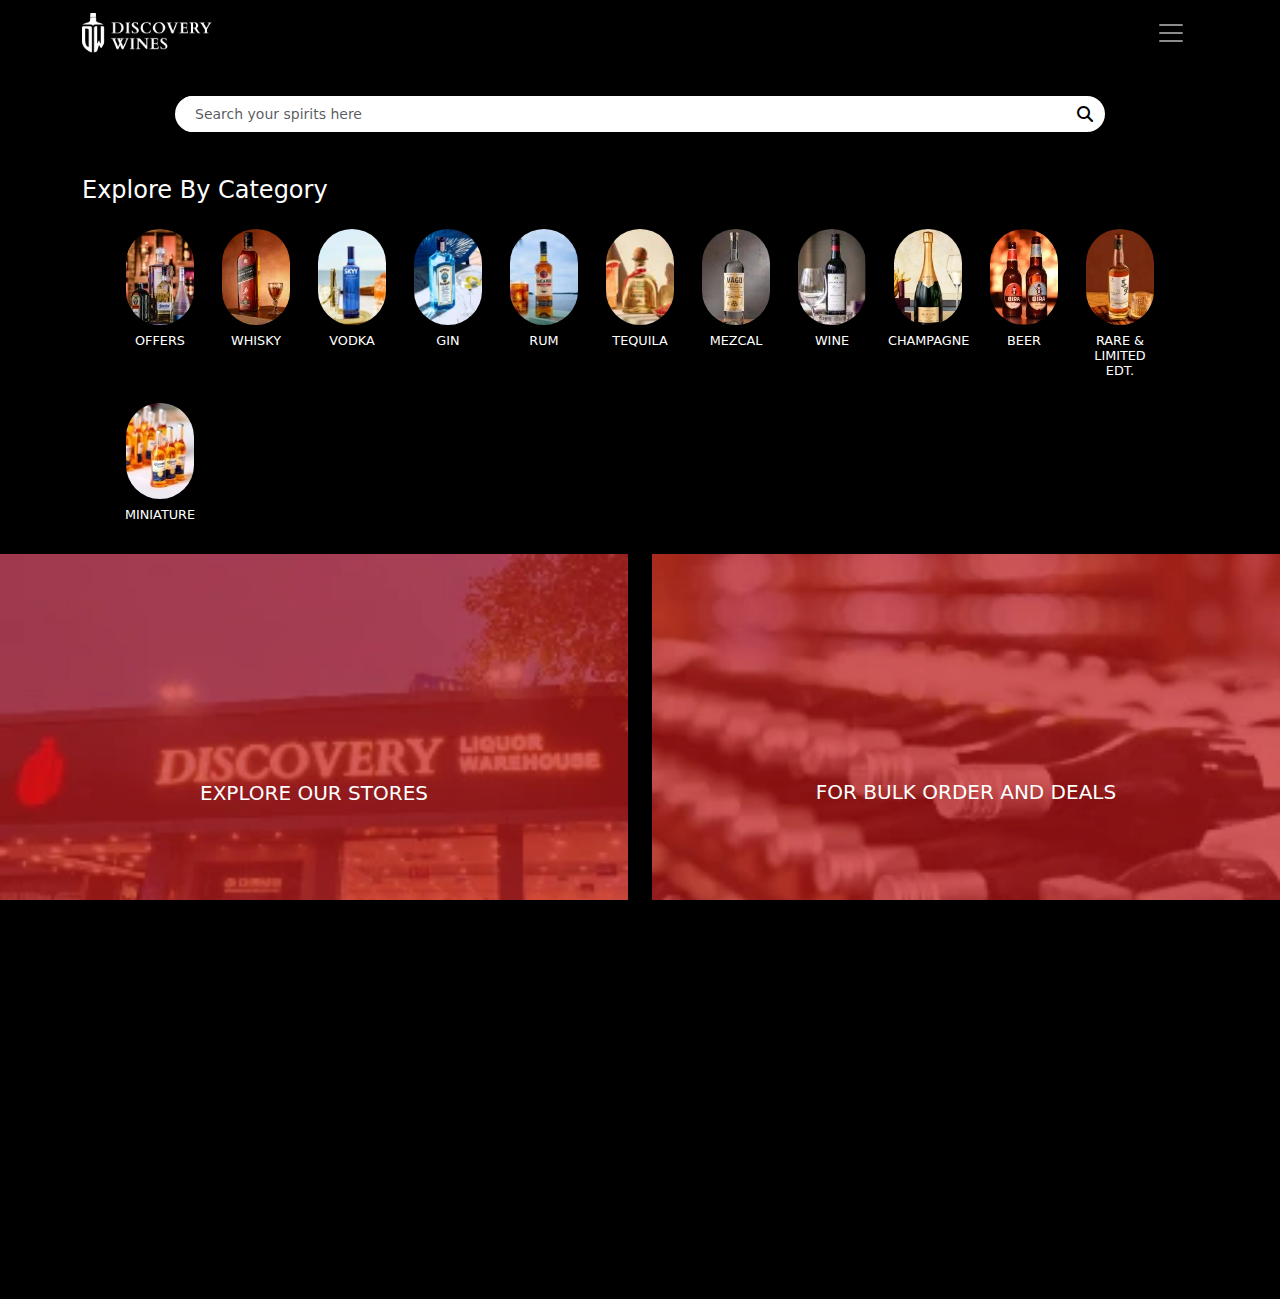
==== index.html @ cb27762b "category page" ====
<!DOCTYPE html>
<html lang="en">
<head>
    <meta charset="UTF-8">
    <meta name="viewport" content="width=\, initial-scale=1.0">
    <title>Discovery wines</title>
     <!-- bootstrap  css link  -->
     <link href="https://cdn.jsdelivr.net/npm/bootstrap@5.3.3/dist/css/bootstrap.min.css" rel="stylesheet">
     <!-- custom css link  -->
     <link rel="stylesheet" href="/css/style.css">
      <!-- Font awedome CDN link -->
  <link rel="stylesheet" href="https://cdnjs.cloudflare.com/ajax/libs/font-awesome/6.2.1/css/all.min.css">
</head>
<body>
    <!-- header start  -->
    <header>
    <!-- bootstrap navabar start  -->
    <nav class="navbar navbar-dark bg-black bg-dark fixed-top">
        <div class="container">
          <a class="navbar-brand" href="index.html">
            <img src="/assets/DW_Logo.webp" alt="logo" class="img-fluid" width="130">
          </a>
          <button class="navbar-toggler outline-none shadow-none border-0" type="button" data-bs-toggle="offcanvas" data-bs-target="#offcanvasDarkNavbar" aria-controls="offcanvasDarkNavbar" aria-label="Toggle navigation">
            <span class="navbar-toggler-icon"></span>
          </button>
          <div class="offcanvas offcanvas-end text-bg-dark bg-black" tabindex="-1" id="offcanvasDarkNavbar" aria-labelledby="offcanvasDarkNavbarLabel">
            <div class="offcanvas-header">
                <a class="navbar-brand" href="#">
                    <img src="/assets/DW_Logo.webp" alt="logo" class="img-fluid" width="130">
                  </a>
              <button type="button" class="btn-close btn-close-white" data-bs-dismiss="offcanvas" aria-label="Close"></button>
            </div>
            <div class="offcanvas-body">
              <ul class="navbar-nav justify-content-end flex-grow-1 pe-3">
                <li class="nav-item">
                  <a class="nav-link active" aria-current="page" href="#">Home</a>
                </li>
                <li class="nav-item">
                  <a class="nav-link" href="#">Link</a>
                </li>
                <li class="nav-item dropdown">
                  <a class="nav-link dropdown-toggle" href="#" role="button" data-bs-toggle="dropdown" aria-expanded="false">
                    Dropdown
                  </a>
                  <ul class="dropdown-menu dropdown-menu-dark">
                    <li><a class="dropdown-item" href="#">Action</a></li>
                    <li><a class="dropdown-item" href="#">Another action</a></li>
                    <li>
                      <hr class="dropdown-divider">
                    </li>
                    <li><a class="dropdown-item" href="#">Something else here</a></li>
                  </ul>
                </li>
              </ul>
              <form class="d-flex mt-3" role="search">
                <input class="form-control me-2" type="search" placeholder="Search" aria-label="Search">
                <button class="btn btn-success" type="submit">Search</button>
              </form>
            </div>
          </div>
        </div>
      </nav>
    <!-- bootstrap navabar end  -->
    </header>
    <!-- header end  -->

    <!-- page-content start   -->
         <!-- page-content start   -->   
         <div class="page-content pt-5">
     <!-- search bar start  -->
     <div class="search-bar">
        <div class="container text-center">
        <form class="col-10 text-center mx-auto" role="search">
            <div class="rounded-pill d-flex bg-white ps-2  align-items-center overflow-hidden">
                <input class="form-control shadow-none search-input border-0" type="search" placeholder="Search your spirits here" aria-label="Search">
                <i class="btn border-0 fa-solid text-black  fa-magnifying-glass"></i>
              </div>
          </form>
        </div>
     </div>
       <!-- search bar end  -->
    <!-- category start here  -->
     <div class="category">
        <div class="container text-white">
            <h4>Explore By Category</h4>
            <div class="all-cate pt-3">
            <div class="grid-cols">
                <a href="/pages/category.html">
                <div class="text-uppercase text-center">
                    <div class="cat-image">
                    <img src="/assets/Offers.webp" alt="image" class="img-fluid">
                 </div>
                    <h6 class="mt-2 category-title">offers</h6>
                </div>
            </a>
            </div>
            <div class="grid-cols">
            <a href="#">
                <div class="text-uppercase text-center">
                    <img src="/assets/Whisky.webp" alt="image" class="img-fluid">
                    <h6 class="mt-2 category-title">whisky</h6>
                </div>
            </a>
            </div>
            <div class="grid-cols">
            <a href="#">
                <div class="text-uppercase text-center">
                    <img src="/assets/Vodka.webp" alt="image" class="img-fluid">
                    <h6 class="mt-2 category-title">vodka</h6>
                </div>
            </a>
            </div>
            <div class="grid-cols">
            <a href="#">
                <div class="text-uppercase text-center">
                    <img src="/assets/Gin.webp" alt="image" class="img-fluid">
                    <h6 class="mt-2 category-title">gin</h6>
                </div>
            </a>
            </div>
            <div class="grid-cols">
            <a href="#">
                <div class="text-uppercase text-center">
                    <img src="/assets/Rum.webp" alt="image" class="img-fluid">
                    <h6 class="mt-2 category-title">rum</h6>
                </div>
            </a>
            </div>
            <div class="grid-cols">
            <a href="#">
                <div class="text-uppercase text-center">
                    <img src="/assets/Tequila.webp" alt="image" class="img-fluid">
                    <h6 class="mt-2 category-title">tequila</h6>
                </div>
            </a>
            </div>
            <div class="grid-cols">
            <a href="#">
                <div class="text-uppercase text-center">
                    <img src="/assets/Mezcal.webp" alt="image" class="img-fluid">
                    <h6 class="mt-2 category-title">mezcal</h6>
                </div>
            </a>
            </div>
            <div class="grid-cols">
            <a href="#">
                <div class="text-uppercase text-center">
                    <img src="/assets/Wine.webp" alt="image" class="img-fluid">
                    <h6 class="mt-2 category-title">wine</h6>
                </div>
            </a>
            </div>
            <div class="grid-cols">
            <a href="#">
                <div class="text-uppercase text-center">
                    <img src="/assets/Champange.webp" alt="image" class="img-fluid">
                    <h6 class="mt-2 category-title">champagne</h6>
                </div>
            </a>
            </div>
            <div class="grid-cols">
            <a href="#">
                <div class="text-uppercase text-center">
                    <img src="/assets/Beer.webp" alt="image" class="img-fluid">
                    <h6 class="mt-2 category-title">beer</h6>
                </div>
            </a>
            </div>
            <div class="grid-cols">
            <a href="#">
                <div class="text-uppercase text-center">
                    <img src="/assets/Rare_Limited.webp" alt="image" class="img-fluid">
                    <h6 class="mt-2 category-title">rare & limited edt.</h6>
                </div>
            </a>
            </div>
            <div class="grid-cols">
            <a href="#">
                <div class="text-uppercase text-center">
                    <img src="/assets/Miniature.webp" alt="image" class="img-fluid">
                    <h6 class="mt-2 category-title">miniature</h6>
                </div>
            </a>
            </div>
            
            
            </div>   
            </div>
        </div>
    <!-- category start here  -->

    <!-- banner start  -->
     <div class="banner-section pt-4 text-white">
     <div class="row">
        <div class="col-6">
            <div class="banner-img">
            <img src="/assets/Group655.webp" alt="image" class="img-fluid w-100">
            <div class="banner-text">
                <h5 class="text-uppercase">Explore our stores</h5>
            </div>
        </div>
        </div>
        <div class="col-6">
            <div class="banner-img">
            <img src="/assets/Group656.webp" alt="image" class="img-fluid w-100">
            <div class="banner-text">
                <h5 class="text-uppercase">for bulk order and deals</h5>
            </div>
            </div>
        </div>
     </div>
    </div>
         </div>
    <!-- page-content start   -->
     <!-- footer start  -->
     <footer class="pt-5 pb-3">
        <div class="container text-white text-center">
            <h3 class="text-uppercase">Follow us</h3>
            <div class="footer-links pt-3">
               <a href="#"><img src="assets/FB_Logo.webp" alt="facebook-logo" class="img-fluid"></a> 
               <a href="#"><img src="assets/Indta_Logo.webp" alt="facebook-logo" class="img-fluid mx-3"></a>
                <a href="#"><img src="assets/Whatsapp_Logo.webp" alt="facebook-logo" class="img-fluid"></a>
            </div>

            <div class="footer-end pt-4">
                <p class="mb-0">Drink Responsibly | Consumption of liquor is injurious to health</p>
                <p class="mb-0">Please do not share with anyone under the legal purchase age for alcohol.</p>
                <p>COPYRIGHT &copy; 2025 DISCOVERY WINES</p>
            </div>
        </div>
     </footer>
    
        <!-- bootstrap js link  -->
        <script src="https://cdn.jsdelivr.net/npm/@popperjs/core@2.11.8/dist/umd/popper.min.js" integrity="sha384-I7E8VVD/ismYTF4hNIPjVp/Zjvgyol6VFvRkX/vR+Vc4jQkC+hVqc2pM8ODewa9r" crossorigin="anonymous"></script>
        <script src="https://cdn.jsdelivr.net/npm/bootstrap@5.3.3/dist/js/bootstrap.min.js" integrity="sha384-0pUGZvbkm6XF6gxjEnlmuGrJXVbNuzT9qBBavbLwCsOGabYfZo0T0to5eqruptLy" crossorigin="anonymous"></script>
</body>
</html>
---- css/style.css ----
*{
    padding: 0;
    margin: 0;
    box-sizing: border-box;
}
html,body{
    height: 100%;
    width: 100%;
    overflow-x: hidden;
    background: black;
    z-index: -1;
    position: relative;
}
a{
    text-decoration: none;
    color: white;
}
.index-page-main{
    position: relative;
    width: 100%;
    height: 100dvh;
}
.back-img{
    position: absolute;
    left: 0;
    top: 0;
    width: 100%;
    height: 100%;
    object-fit: cover;
    object-position: center;
    z-index: -1;
}
.copyright{
    opacity: .6;
}
/* .home-page styling */
.home-page{
    background:black ;
    overflow-x: hidden;
}
.search-bar{
    position: fixed;
    width: 100%;
    padding: 3rem 0 2rem;
    background-color: black;
    z-index: 2;
}
.search-input::placeholder{
   font-size: 14px;
}
.category{
    padding-top: 8rem;
}
.all-cate{
    display: grid;
   grid-template-columns: repeat(auto-fit, 5rem );
   justify-content: center;
   /* grid-template-columns: repeat(auto-fit, minmax(5rem,1fr)); */
   /* grid-template-columns: repeat(6, 4rem); */
   overflow: scroll;
   gap: 1rem;

}
.all-cate::-webkit-scrollbar {
    width: 0;
    height: 0;
}
.all-cate .grid-cols .category-title{
    font-size: .8rem;
    font-weight: 300;
}
.banner-img{
    position: relative;
}
.banner-text{
    position: absolute;
    top: 0;
    left: 0;
    width: 100%;
    height: 100%;
    display: flex;
    justify-content: center;
    align-items: center;
    text-align: center;
}
.footer-end p{
    font-size: .7rem;
    opacity: .7;
}
/* category page styling */
.category-head{
    position: fixed;
    width: 100%;
    padding: 3rem 0 1rem;
    background-color: black;
    z-index: 2;
}
.cate-product{
    padding-top: 8rem;
}
.cateproduct-image{
    height: 200px;
    overflow: hidden;
}
.cateproduct-image img{
    height: inherit;
    object-fit: cover;

}
.product-content .product-catename{
    font-size: .6rem !important;
}
.product-content .product-title{
    font-size: .7rem !important;

}
@media screen and (max-width: 667px) {
    html,body{
      height: 100%;
      width: 100%;
      overflow-x: hidden;
    }
    .lead {
        font-size: 1rem;
        font-weight: 300;
    }
}
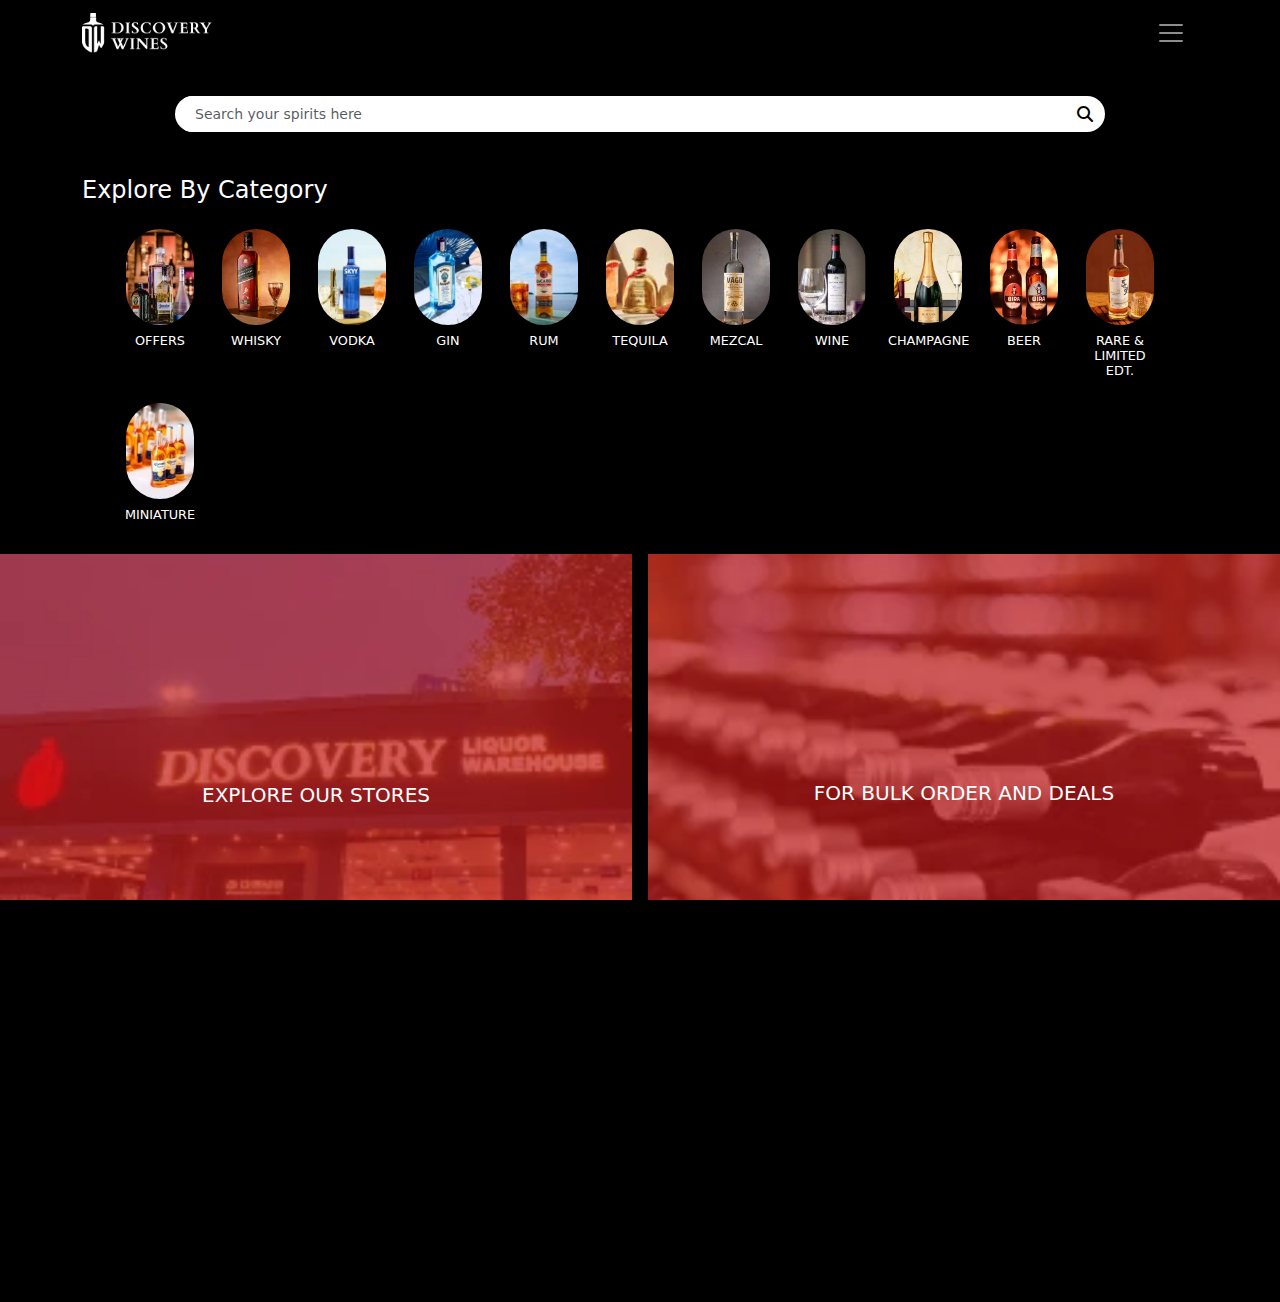
==== commit 6eb31f75: "dknk" ====
--- a/index.html
+++ b/index.html
@@ -191,7 +191,7 @@
 
     <!-- banner start  -->
      <div class="banner-section pt-4 text-white">
-     <div class="row">
+     <div class="row gx-3">
         <div class="col-6">
             <div class="banner-img">
             <img src="/assets/Group655.webp" alt="image" class="img-fluid w-100">
--- a/css/style.css
+++ b/css/style.css
@@ -111,8 +111,15 @@
     font-size: .6rem !important;
 }
 .product-content .product-title{
-    font-size: .7rem !important;
-
+    font-size: .8rem !important;
+    overflow: hidden;
+    display: -webkit-box;
+    -webkit-line-clamp: 2;
+            line-clamp: 2; 
+    -webkit-box-orient: vertical;
+}
+.product-number{
+    font-size: 1rem;
 }
 @media screen and (max-width: 667px) {
     html,body{
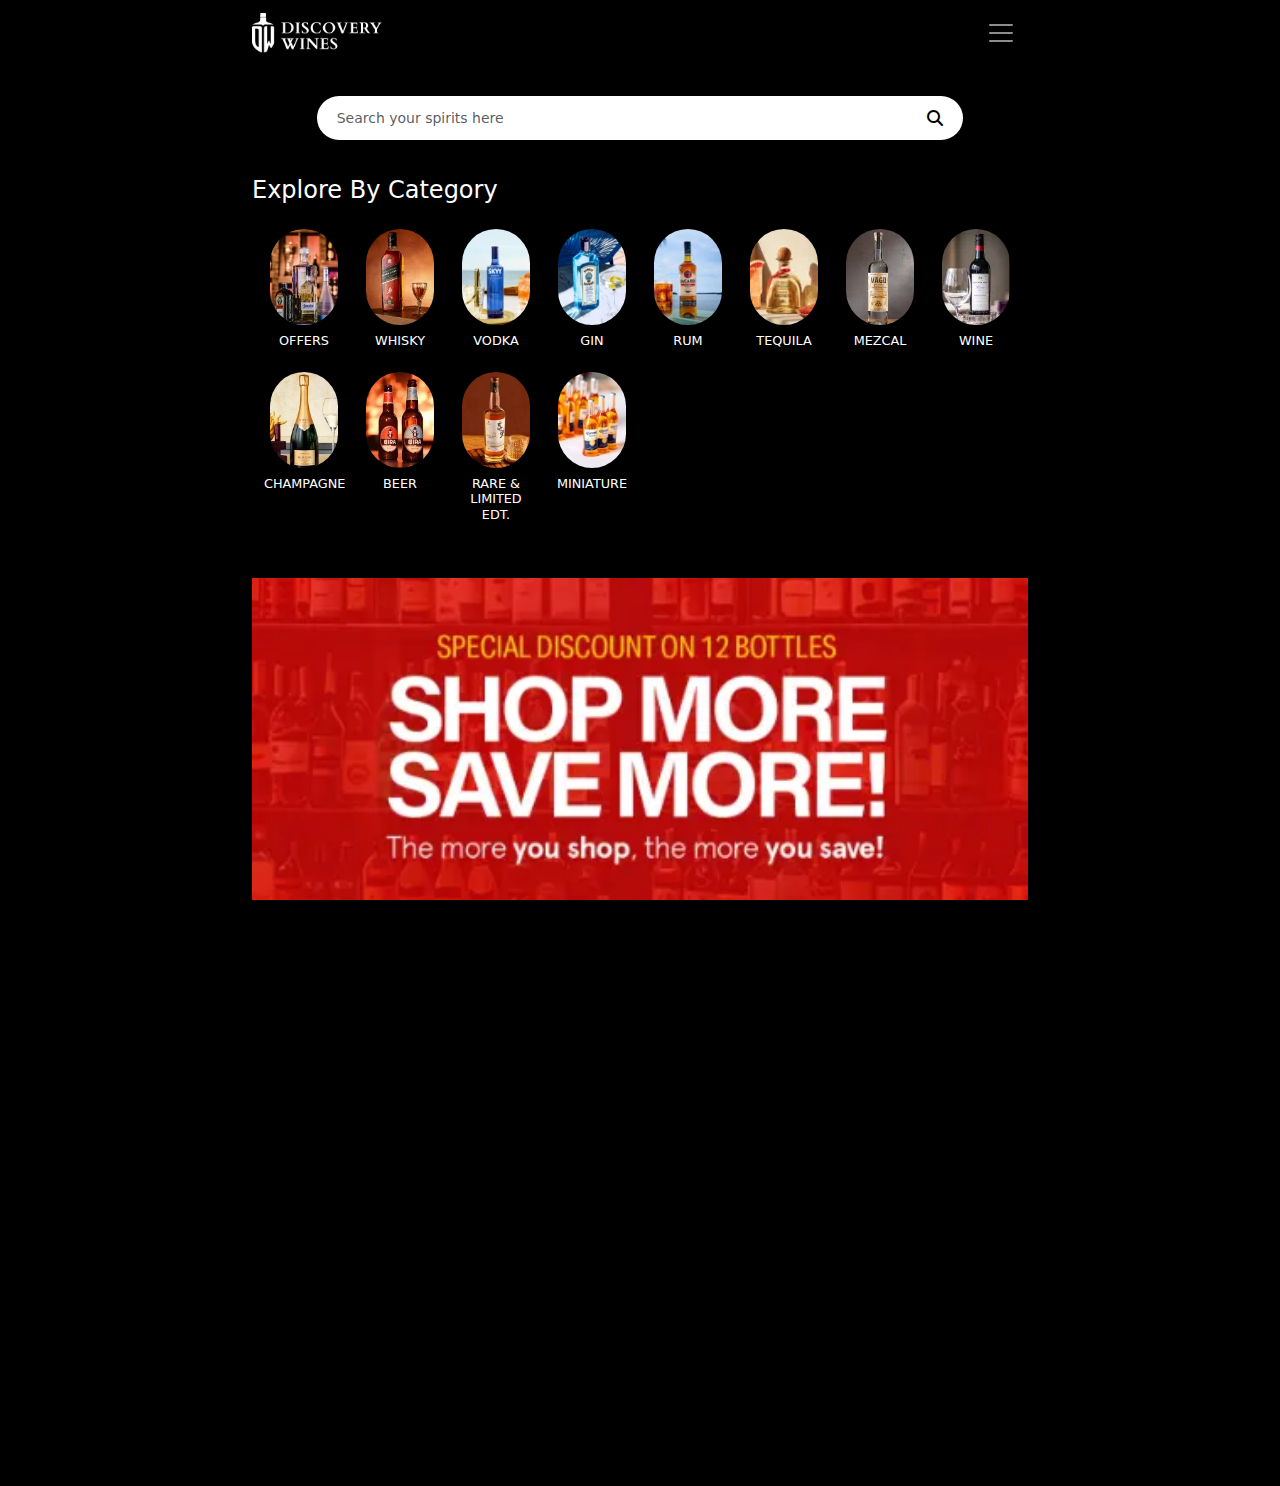
==== commit b6b45698: "nnk" ====
--- a/index.html
+++ b/index.html
@@ -25,7 +25,7 @@
           </button>
           <div class="offcanvas offcanvas-end text-bg-dark bg-black" tabindex="-1" id="offcanvasDarkNavbar" aria-labelledby="offcanvasDarkNavbarLabel">
             <div class="offcanvas-header">
-                <a class="navbar-brand" href="#">
+                <a class="navbar-brand" href="/index.html">
                     <img src="/assets/DW_Logo.webp" alt="logo" class="img-fluid" width="130">
                   </a>
               <button type="button" class="btn-close btn-close-white" data-bs-dismiss="offcanvas" aria-label="Close"></button>
@@ -33,23 +33,10 @@
             <div class="offcanvas-body">
               <ul class="navbar-nav justify-content-end flex-grow-1 pe-3">
                 <li class="nav-item">
-                  <a class="nav-link active" aria-current="page" href="#">Home</a>
+                  <a class="nav-link active" aria-current="page" href="/index.html">Home</a>
                 </li>
                 <li class="nav-item">
-                  <a class="nav-link" href="#">Link</a>
-                </li>
-                <li class="nav-item dropdown">
-                  <a class="nav-link dropdown-toggle" href="#" role="button" data-bs-toggle="dropdown" aria-expanded="false">
-                    Dropdown
-                  </a>
-                  <ul class="dropdown-menu dropdown-menu-dark">
-                    <li><a class="dropdown-item" href="#">Action</a></li>
-                    <li><a class="dropdown-item" href="#">Another action</a></li>
-                    <li>
-                      <hr class="dropdown-divider">
-                    </li>
-                    <li><a class="dropdown-item" href="#">Something else here</a></li>
-                  </ul>
+                  <a class="nav-link" href="/pages/category.html">Category</a>
                 </li>
               </ul>
               <form class="d-flex mt-3" role="search">
@@ -71,7 +58,7 @@
      <div class="search-bar">
         <div class="container text-center">
         <form class="col-10 text-center mx-auto" role="search">
-            <div class="rounded-pill d-flex bg-white ps-2  align-items-center overflow-hidden">
+            <div class="rounded-pill d-flex bg-white py-1 px-2  align-items-center overflow-hidden">
                 <input class="form-control shadow-none search-input border-0" type="search" placeholder="Search your spirits here" aria-label="Search">
                 <i class="btn border-0 fa-solid text-black  fa-magnifying-glass"></i>
               </div>
@@ -188,28 +175,37 @@
             </div>
         </div>
     <!-- category start here  -->
-
-    <!-- banner start  -->
-     <div class="banner-section pt-4 text-white">
-     <div class="row gx-3">
-        <div class="col-6">
-            <div class="banner-img">
-            <img src="/assets/Group655.webp" alt="image" class="img-fluid w-100">
-            <div class="banner-text">
-                <h5 class="text-uppercase">Explore our stores</h5>
-            </div>
-        </div>
-        </div>
-        <div class="col-6">
-            <div class="banner-img">
-            <img src="/assets/Group656.webp" alt="image" class="img-fluid w-100">
-            <div class="banner-text">
-                <h5 class="text-uppercase">for bulk order and deals</h5>
-            </div>
-            </div>
-        </div>
-     </div>
+      <!-- single banner start  -->
+      <div class="single-banner-section pt-5 bg-black">
+        <div class="container">
+        <img src="/assets/MaskGroup53.webp" alt="image" class="img-fluid w-100">
+      </div>
     </div>
+     <!-- single banner start  -->
+      <!-- banner start  -->
+       <div class="banner-section pt-4 text-white bg-black">
+          <div class="container">
+       <div class="row gx-3">
+          <div class="col-6">
+              <div class="banner-img">
+              <img src="/assets/Group655.webp" alt="image" class="img-fluid w-100">
+              <div class="banner-text">
+                  <h5 class="text-uppercase">Explore our stores</h5>
+              </div>
+          </div>
+          </div>
+          <div class="col-6">
+              <div class="banner-img">
+              <img src="/assets/Group656.webp" alt="image" class="img-fluid w-100">
+              <div class="banner-text">
+                  <h5 class="text-uppercase">for bulk order and deals</h5>
+              </div>
+              </div>
+          </div>
+       </div>
+      </div>
+      </div>
+      <!-- banner end  -->
          </div>
     <!-- page-content start   -->
      <!-- footer start  -->
--- a/css/style.css
+++ b/css/style.css
@@ -13,12 +13,15 @@
 }
 a{
     text-decoration: none;
-    color: white;
+    color: black;
 }
 .index-page-main{
     position: relative;
     width: 100%;
     height: 100dvh;
+}
+.category-title{
+    color: white;
 }
 .back-img{
     position: absolute;
@@ -121,6 +124,43 @@
 .product-number{
     font-size: 1rem;
 }
+/* discription page styling { */
+.product-discrip{
+    padding-top: 5rem;
+}
+.disp-product-detail{
+    position: relative;
+}
+.discrip-img{
+    position: fixed; 
+    right: 0%;
+    z-index: -1;
+}
+.after-border::after{
+    background: white;
+    content: "";
+    display: inline-block;
+    height: 1px;
+    width: 5rem;
+    margin-left: 15px;
+    position: relative;
+    top: -6px;
+
+}
+dl.product-inform dt, dd{
+display: inline;
+float: left;
+}
+dt{
+clear: left;
+width: 100px;
+font-weight: bold
+}
+@media (min-width: 992px) {
+    .container, .container-lg, .container-md, .container-sm, .container-xl, .container-xxl {
+        max-width: 800px !important;
+    }
+}
 @media screen and (max-width: 667px) {
     html,body{
       height: 100%;
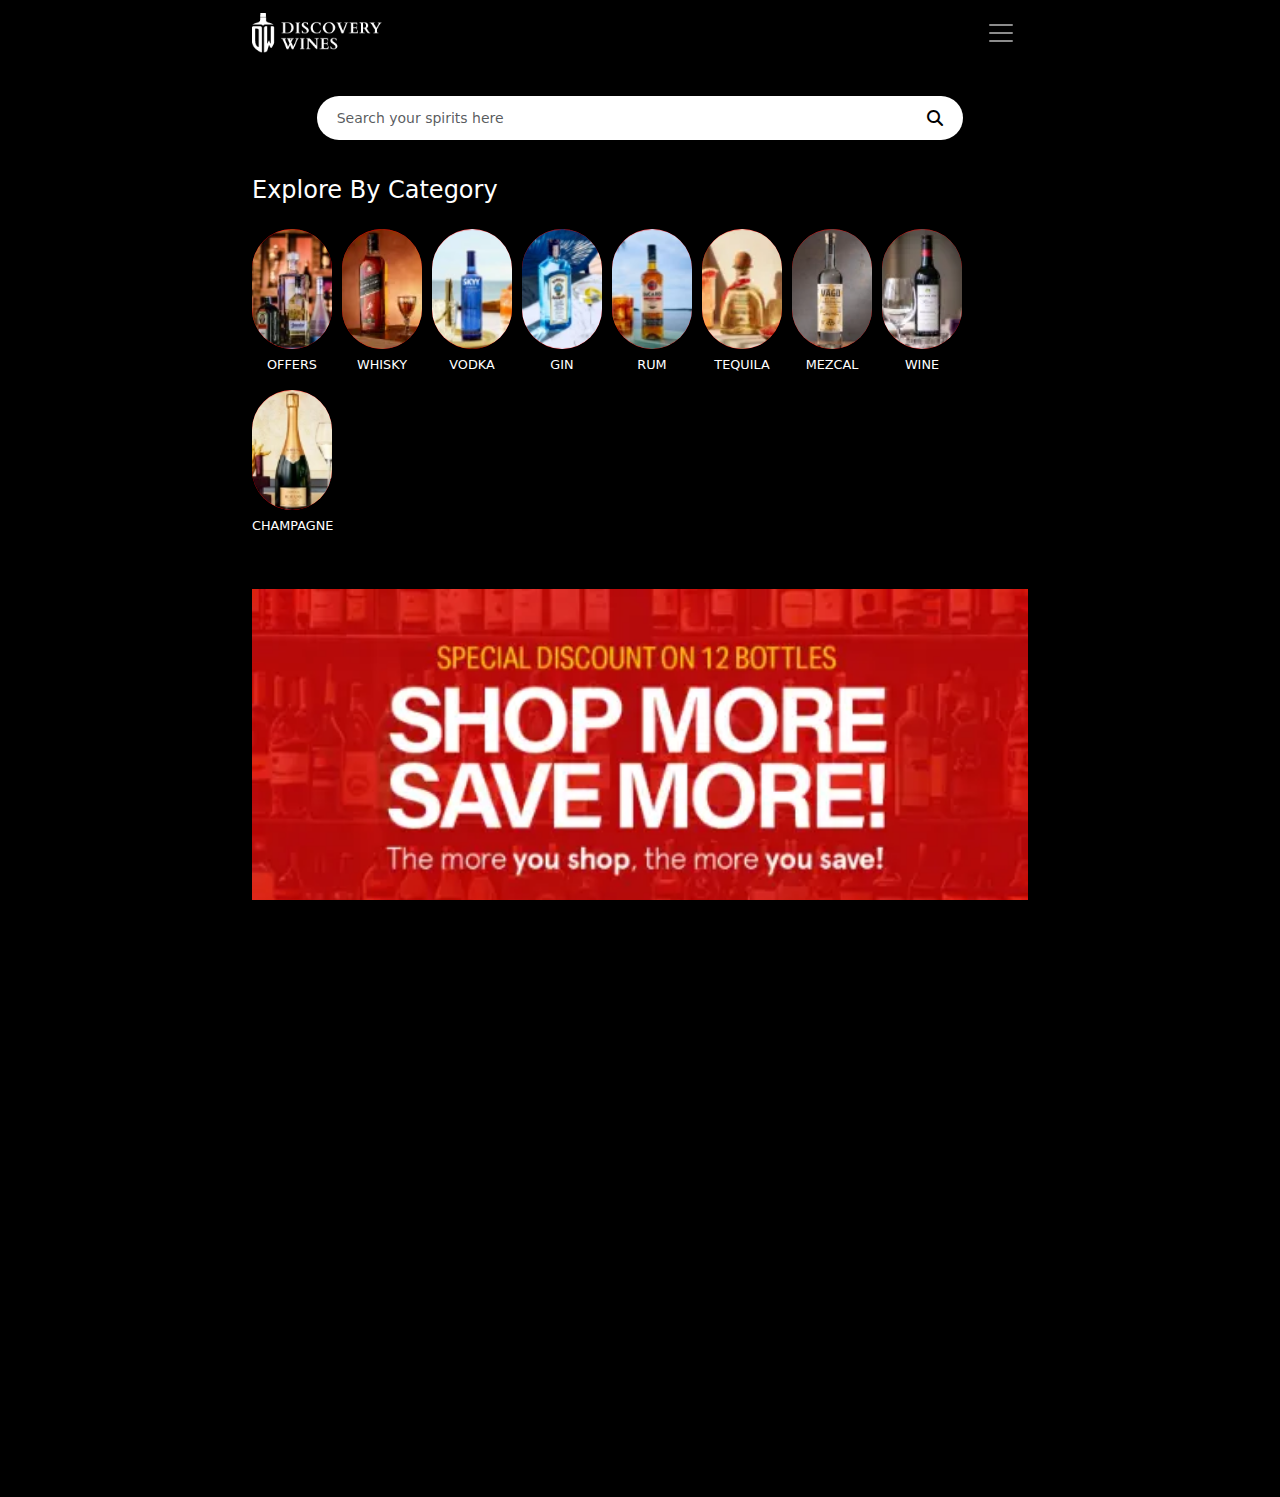
==== commit 223c97ad: "jbjsbd" ====
--- a/index.html
+++ b/index.html
@@ -84,7 +84,9 @@
             <div class="grid-cols">
             <a href="#">
                 <div class="text-uppercase text-center">
+                    <div class="cat-image">
                     <img src="/assets/Whisky.webp" alt="image" class="img-fluid">
+                </div>
                     <h6 class="mt-2 category-title">whisky</h6>
                 </div>
             </a>
@@ -92,7 +94,9 @@
             <div class="grid-cols">
             <a href="#">
                 <div class="text-uppercase text-center">
+                    <div class="cat-image">
                     <img src="/assets/Vodka.webp" alt="image" class="img-fluid">
+                </div>
                     <h6 class="mt-2 category-title">vodka</h6>
                 </div>
             </a>
@@ -100,7 +104,9 @@
             <div class="grid-cols">
             <a href="#">
                 <div class="text-uppercase text-center">
+                    <div class="cat-image">
                     <img src="/assets/Gin.webp" alt="image" class="img-fluid">
+                </div>
                     <h6 class="mt-2 category-title">gin</h6>
                 </div>
             </a>
@@ -108,7 +114,9 @@
             <div class="grid-cols">
             <a href="#">
                 <div class="text-uppercase text-center">
+                    <div class="cat-image">
                     <img src="/assets/Rum.webp" alt="image" class="img-fluid">
+                </div>
                     <h6 class="mt-2 category-title">rum</h6>
                 </div>
             </a>
@@ -116,7 +124,9 @@
             <div class="grid-cols">
             <a href="#">
                 <div class="text-uppercase text-center">
+                    <div class="cat-image">
                     <img src="/assets/Tequila.webp" alt="image" class="img-fluid">
+                </div>
                     <h6 class="mt-2 category-title">tequila</h6>
                 </div>
             </a>
@@ -124,7 +134,9 @@
             <div class="grid-cols">
             <a href="#">
                 <div class="text-uppercase text-center">
+                    <div class="cat-image">
                     <img src="/assets/Mezcal.webp" alt="image" class="img-fluid">
+                </div>
                     <h6 class="mt-2 category-title">mezcal</h6>
                 </div>
             </a>
@@ -132,7 +144,9 @@
             <div class="grid-cols">
             <a href="#">
                 <div class="text-uppercase text-center">
+                    <div class="cat-image">
                     <img src="/assets/Wine.webp" alt="image" class="img-fluid">
+                </div>
                     <h6 class="mt-2 category-title">wine</h6>
                 </div>
             </a>
@@ -140,15 +154,19 @@
             <div class="grid-cols">
             <a href="#">
                 <div class="text-uppercase text-center">
+                    <div class="cat-image">
                     <img src="/assets/Champange.webp" alt="image" class="img-fluid">
+                </div>
                     <h6 class="mt-2 category-title">champagne</h6>
                 </div>
             </a>
             </div>
-            <div class="grid-cols">
-            <a href="#">
-                <div class="text-uppercase text-center">
+            <!-- <div class="grid-cols">
+            <a href="#">
+                <div class="text-uppercase text-center">
+                    <div class="cat-image">
                     <img src="/assets/Beer.webp" alt="image" class="img-fluid">
+                </div>
                     <h6 class="mt-2 category-title">beer</h6>
                 </div>
             </a>
@@ -156,7 +174,9 @@
             <div class="grid-cols">
             <a href="#">
                 <div class="text-uppercase text-center">
+                    <div class="cat-image">
                     <img src="/assets/Rare_Limited.webp" alt="image" class="img-fluid">
+                </div>
                     <h6 class="mt-2 category-title">rare & limited edt.</h6>
                 </div>
             </a>
@@ -164,11 +184,13 @@
             <div class="grid-cols">
             <a href="#">
                 <div class="text-uppercase text-center">
+                    <div class="cat-image">
                     <img src="/assets/Miniature.webp" alt="image" class="img-fluid">
+                </div>
                     <h6 class="mt-2 category-title">miniature</h6>
                 </div>
             </a>
-            </div>
+            </div> -->
             
             
             </div>   
--- a/css/style.css
+++ b/css/style.css
@@ -20,6 +20,7 @@
     width: 100%;
     height: 100dvh;
 }
+
 .category-title{
     color: white;
 }
@@ -54,15 +55,38 @@
 .category{
     padding-top: 8rem;
 }
-.all-cate{
+/* .all-cate{
     display: grid;
    grid-template-columns: repeat(auto-fit, 5rem );
    justify-content: center;
-   /* grid-template-columns: repeat(auto-fit, minmax(5rem,1fr)); */
-   /* grid-template-columns: repeat(6, 4rem); */
+   grid-template-columns: repeat(auto-fit, minmax(5rem,1fr));
+   grid-template-columns: repeat(6, 4rem);
    overflow: scroll;
    gap: 1rem;
 
+} */
+ .all-cate{
+    display: flex;
+    flex-wrap: wrap;
+    gap: 10px;
+    /* justify-content: center; */
+ }
+ /* .all-cate .grid-cols{
+    width: 6rem;
+ } */
+.cat-image {
+    width: 80px;
+    height: 120px;
+    background: red;
+    border-radius: 50px;
+    overflow: hidden;
+}
+.cat-image img {
+    max-width: 100%;
+    width: 100%;
+    height: 100%;
+    object-fit: cover;
+    object-position: center;
 }
 .all-cate::-webkit-scrollbar {
     width: 0;
@@ -133,7 +157,7 @@
 }
 .discrip-img{
     position: fixed; 
-    right: 0%;
+    right:28%;
     z-index: -1;
 }
 .after-border::after{
@@ -161,6 +185,28 @@
         max-width: 800px !important;
     }
 }
+@media (width <1025px) {
+    .discrip-img{
+        position: fixed; 
+        right:20%;
+        z-index: -1;
+    }
+}
+@media (width <576px) {
+    .discrip-img{
+        position: fixed; 
+        right:0% !important;
+        z-index: -1;
+    }
+}
+@media (width <768px) {
+    .discrip-img{
+        position: fixed; 
+        right:10%;
+        z-index: -1;
+    }
+}
+
 @media screen and (max-width: 667px) {
     html,body{
       height: 100%;
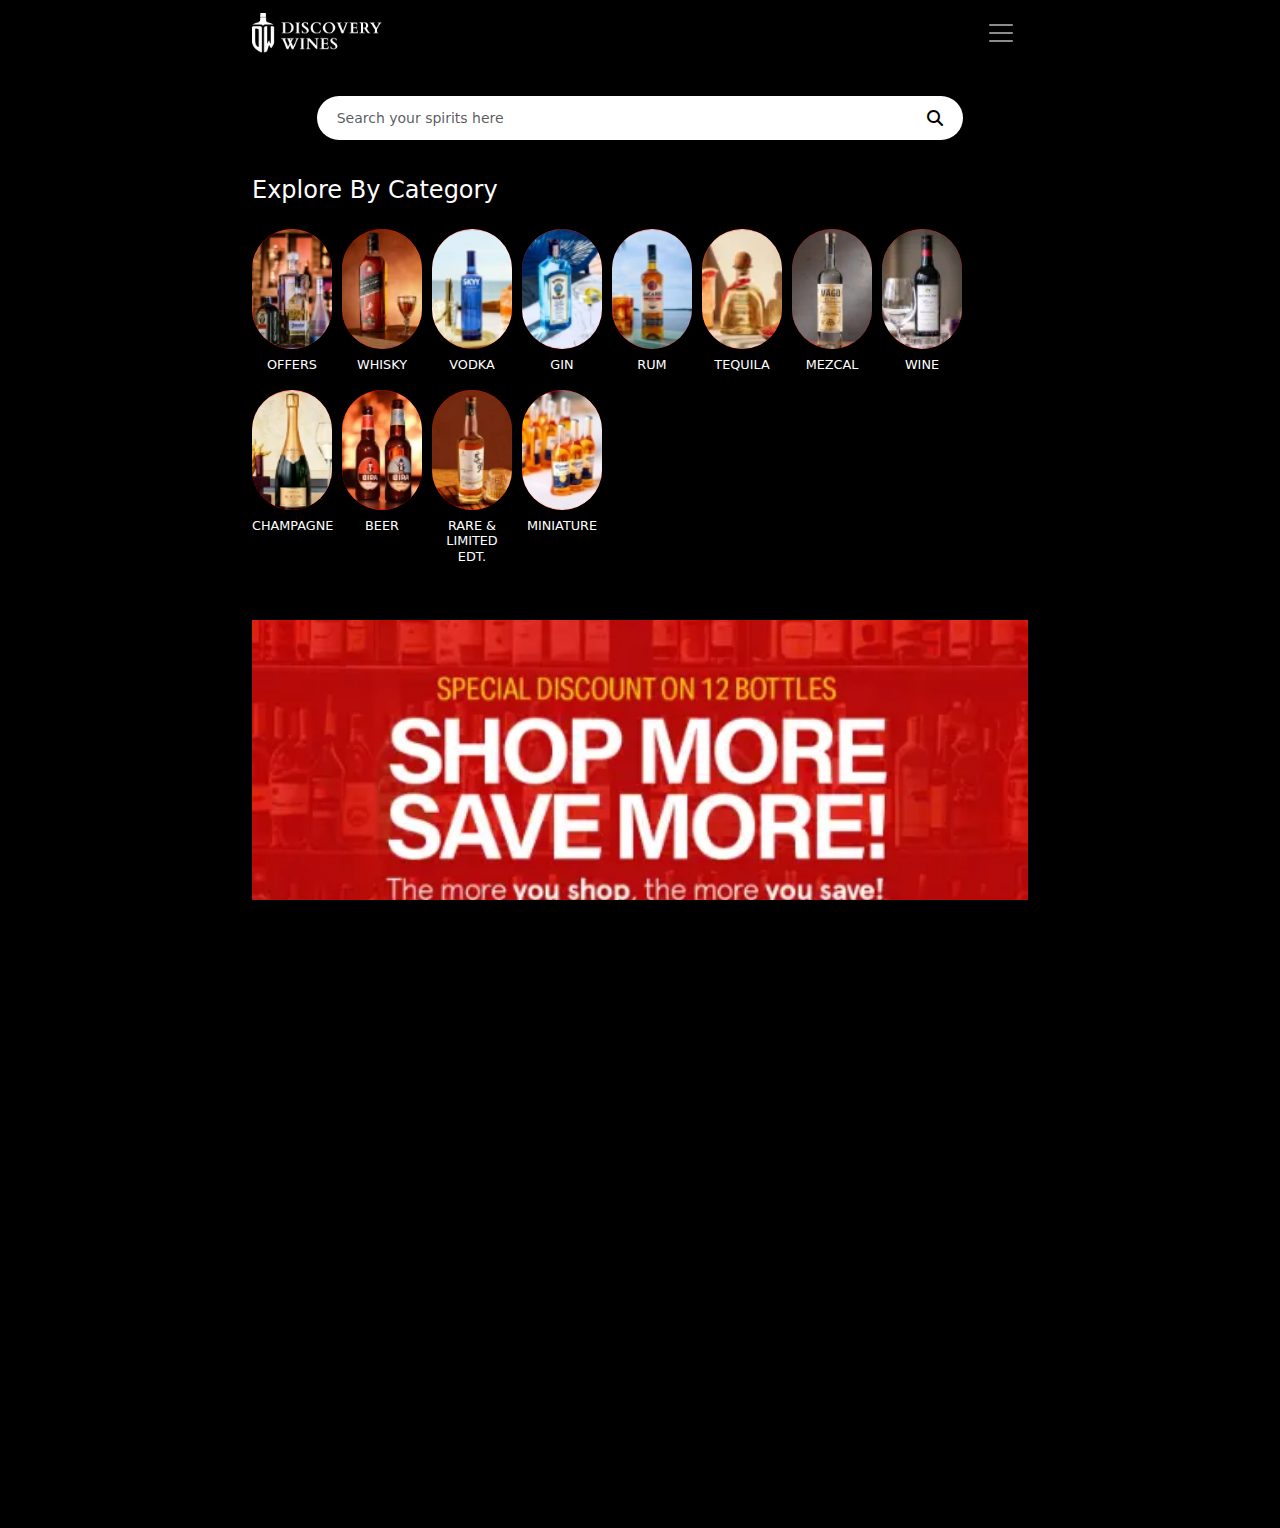
==== commit d248c6f1: "kk" ====
--- a/index.html
+++ b/index.html
@@ -31,7 +31,11 @@
               <button type="button" class="btn-close btn-close-white" data-bs-dismiss="offcanvas" aria-label="Close"></button>
             </div>
             <div class="offcanvas-body">
-              <ul class="navbar-nav justify-content-end flex-grow-1 pe-3">
+                <form class="d-flex" role="search">
+                    <input class="form-control me-2 shadow-none" type="search" placeholder="Search" aria-label="Search">
+                    <button class="btn btn-success" type="submit">Search</button>
+                </form>
+                <ul class="navbar-nav justify-content-end flex-grow-1 pe-3 pt-4">
                 <li class="nav-item">
                   <a class="nav-link active" aria-current="page" href="/index.html">Home</a>
                 </li>
@@ -39,10 +43,6 @@
                   <a class="nav-link" href="/pages/category.html">Category</a>
                 </li>
               </ul>
-              <form class="d-flex mt-3" role="search">
-                <input class="form-control me-2" type="search" placeholder="Search" aria-label="Search">
-                <button class="btn btn-success" type="submit">Search</button>
-              </form>
             </div>
           </div>
         </div>
@@ -70,7 +70,7 @@
      <div class="category">
         <div class="container text-white">
             <h4>Explore By Category</h4>
-            <div class="all-cate pt-3">
+            <div class="all-cate justify-content-between justify-content-md-start pt-3">
             <div class="grid-cols">
                 <a href="/pages/category.html">
                 <div class="text-uppercase text-center">
@@ -161,7 +161,7 @@
                 </div>
             </a>
             </div>
-            <!-- <div class="grid-cols">
+            <div class="grid-cols">
             <a href="#">
                 <div class="text-uppercase text-center">
                     <div class="cat-image">
@@ -190,7 +190,7 @@
                     <h6 class="mt-2 category-title">miniature</h6>
                 </div>
             </a>
-            </div> -->
+            </div>
             
             
             </div>   
--- a/css/style.css
+++ b/css/style.css
@@ -63,23 +63,23 @@
    grid-template-columns: repeat(6, 4rem);
    overflow: scroll;
    gap: 1rem;
-
 } */
- .all-cate{
+ .all-cate .grid-cols{
+    width: 5rem;
+ }
+ .all-cate{ 
     display: flex;
     flex-wrap: wrap;
     gap: 10px;
     /* justify-content: center; */
  }
- /* .all-cate .grid-cols{
-    width: 6rem;
- } */
 .cat-image {
     width: 80px;
     height: 120px;
     background: red;
     border-radius: 50px;
     overflow: hidden;
+    margin: auto;
 }
 .cat-image img {
     max-width: 100%;
@@ -180,6 +180,31 @@
 width: 100px;
 font-weight: bold
 }
+.realted-product{
+    display: flex;
+    flex-wrap: wrap;
+    gap: 10px;
+}
+.rel-image {
+    width: 80px;
+    height: 130px;
+    background: #2c2c2c;
+    border-radius: 50px;
+    overflow: hidden;
+    margin: auto;
+}
+.rel-image img {
+    max-width: 100%;
+    width: 100%;
+    height: 100%;
+    padding-top: 20px;
+    object-fit: cover;
+    object-position: center;
+}
+
+
+
+
 @media (min-width: 992px) {
     .container, .container-lg, .container-md, .container-sm, .container-xl, .container-xxl {
         max-width: 800px !important;
